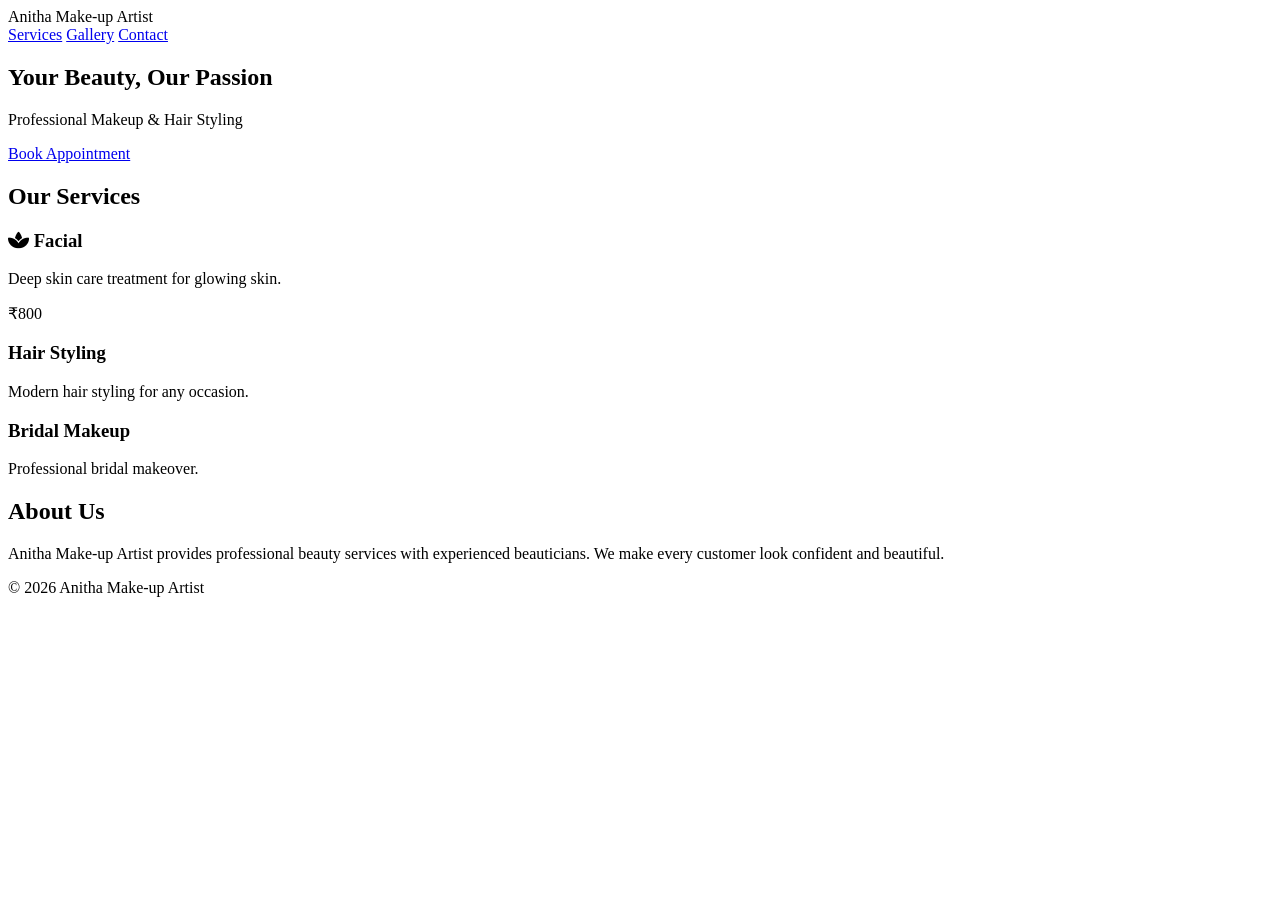
==== index.html @ ffa1fbe7 "Update index.html" ====
<!DOCTYPE html>
<html>

<head>
    <title>Anitha Make-up Artist</title>

    <!-- ✅ Add viewport here -->
    <meta name="viewport" content="width=device-width, initial-scale=1.0">

    <!-- CSS -->
    <link rel="stylesheet" href="css/style.css">

    <!-- Icons -->
    <link rel="stylesheet" href="https://cdnjs.cloudflare.com/ajax/libs/font-awesome/6.5.0/css/all.min.css">
</head>

<body>

<!-- HEADER -->
<header> 
    <div class="logo">Anitha Make-up Artist</div>    

    <nav>
        <a href="service.html">Services</a>
        <a href="gallery.html">Gallery</a>
        <a href="contact.html">Contact</a>
    </nav>
</header>

<!-- HERO SECTION -->
<section class="hero">
    <h2>Your Beauty, Our Passion</h2>
    <p>Professional Makeup & Hair Styling</p>

    <a href="https://docs.google.com/forms/d/e/1FAIpQLScGAyFZoMXkVG3QFe9zLGrSqBPzZteUra0w6aE1GgsXQfP-9A/viewform?usp=publish-editor" class="btn">
        Book Appointment
    </a>
</section>

<!-- SERVICES -->
<section class="services">
    <h2>Our Services</h2>

    <div class="service-box">
        <div class="card">
            <h3><i class="fas fa-spa"></i> Facial</h3>
            <p>Deep skin care treatment for glowing skin.</p>
            <p>₹800</p>
        </div>

        <div class="card">
            <h3>Hair Styling</h3>
            <p>Modern hair styling for any occasion.</p>
        </div>

        <div class="card">
            <h3>Bridal Makeup</h3>
            <p>Professional bridal makeover.</p>
        </div>
    </div>
</section>

<!-- ABOUT -->
<section class="about">
    <h2>About Us</h2>
    <p>
        Anitha Make-up Artist provides professional beauty services
        with experienced beauticians. We make every customer
        look confident and beautiful.
    </p>
</section>

<!-- FOOTER -->
<footer>
    <p>© 2026 Anitha Make-up Artist</p>
</footer>

</body>
</html>
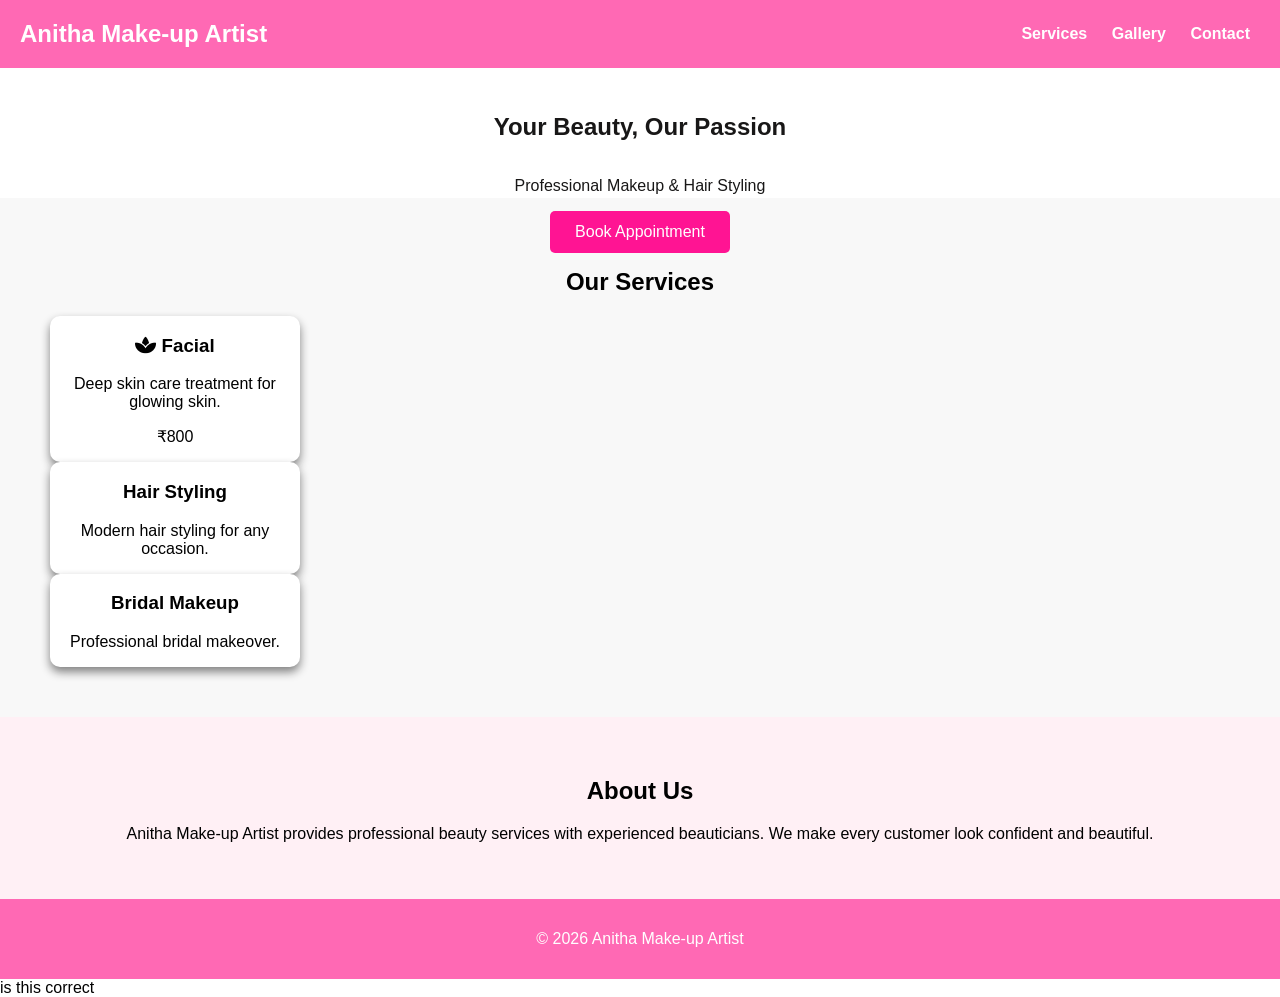
==== commit f672f7b1: "Update index.html" ====
--- a/index.html
+++ b/index.html
@@ -1,79 +1,104 @@
 <!DOCTYPE html>
 <html>
-
 <head>
-    <title>Anitha Make-up Artist</title>
-
-    <!-- ✅ Add viewport here -->
-    <meta name="viewport" content="width=device-width, initial-scale=1.0">
-
-    <!-- CSS -->
-    <link rel="stylesheet" href="css/style.css">
-
-    <!-- Icons -->
-    <link rel="stylesheet" href="https://cdnjs.cloudflare.com/ajax/libs/font-awesome/6.5.0/css/all.min.css">
+<title>Anitha Make-up Artist</title>
+<link rel="stylesheet" href="style.css">   
 </head>
 
 <body>
 
 <!-- HEADER -->
+
 <header> 
-    <div class="logo">Anitha Make-up Artist</div>    
+<div class="logo">Anitha Make-up Artist</div>    
+<head>
 
-    <nav>
-        <a href="service.html">Services</a>
-        <a href="gallery.html">Gallery</a>
-        <a href="contact.html">Contact</a>
-    </nav>
+<title>Anitha Make-up Artist</title>
+    
+<meta name="viewport" content="width=device-width, initial-scale=1.0">
+
+<link rel="stylesheet" href="css/style.css">
+
+<link rel="stylesheet" href="https://cdnjs.cloudflare.com/ajax/libs/font-awesome/6.5.0/css/all.min.css">
+
+</head>
+
+<nav>
+
+<a href="service.html">Services</a>
+<a href="gallery.html">Gallery</a>
+<a href="contact.html">Contact</a>
+
+</nav>
+
 </header>
 
+
 <!-- HERO SECTION -->
+
 <section class="hero">
-    <h2>Your Beauty, Our Passion</h2>
-    <p>Professional Makeup & Hair Styling</p>
 
-    <a href="https://docs.google.com/forms/d/e/1FAIpQLScGAyFZoMXkVG3QFe9zLGrSqBPzZteUra0w6aE1GgsXQfP-9A/viewform?usp=publish-editor" class="btn">
-        Book Appointment
-    </a>
+<h2>Your Beauty, Our Passion</h2>
+<p>Professional Makeup & Hair Styling</p>
+
+<a href="https://docs.google.com/forms/d/e/1FAIpQLScGAyFZoMXkVG3QFe9zLGrSqBPzZteUra0w6aE1GgsXQfP-9A/viewform?usp=publish-editor" class="btn">Book Appointment</a>
+
 </section>
 
+
 <!-- SERVICES -->
+
 <section class="services">
-    <h2>Our Services</h2>
 
-    <div class="service-box">
-        <div class="card">
-            <h3><i class="fas fa-spa"></i> Facial</h3>
-            <p>Deep skin care treatment for glowing skin.</p>
-            <p>₹800</p>
-        </div>
+<h2>Our Services</h2>
 
-        <div class="card">
-            <h3>Hair Styling</h3>
-            <p>Modern hair styling for any occasion.</p>
-        </div>
+<div class="service-box">
 
-        <div class="card">
-            <h3>Bridal Makeup</h3>
-            <p>Professional bridal makeover.</p>
-        </div>
-    </div>
+<div class="card">
+<h3><i class="fas fa-spa"></i> Facial</h3>
+<p>Deep skin care treatment for glowing skin.</p>
+<p>₹800</p>
+</div>
+
+<div class="card">
+<h3>Hair Styling</h3>
+<p>Modern hair styling for any occasion.</p>
+</div>
+
+<div class="card">
+<h3>Bridal Makeup</h3>
+<p>Professional bridal makeover.</p>
+</div>
+
+</div>
+
 </section>
 
+
 <!-- ABOUT -->
+
 <section class="about">
-    <h2>About Us</h2>
-    <p>
-        Anitha Make-up Artist provides professional beauty services
-        with experienced beauticians. We make every customer
-        look confident and beautiful.
-    </p>
+
+<h2>About Us</h2>
+
+<p>
+Anitha Make-up Artist provides professional beauty services
+with experienced beauticians. We make every customer
+look confident and beautiful.
+</p>
+
 </section>
 
+
 <!-- FOOTER -->
+
 <footer>
-    <p>© 2026 Anitha Make-up Artist</p>
+
+<p>© 2026 Anitha Make-up Artist</p>
+
 </footer>
+
 
 </body>
 </html>
+is this correct
--- a/style.css
+++ b/style.css
@@ -0,0 +1,265 @@
+body{
+margin:0;
+font-family:Arial;
+}
+
+/* HEADER */
+
+header{
+display:flex;
+justify-content:space-between;
+align-items:center;
+padding:20px;
+background:#ff69b4;   
+color:white;
+}
+
+nav a{
+margin:10px;
+color:white;
+text-decoration:none;
+font-weight:bold;
+}
+
+/* HERO */
+
+.hero{
+background:url("../images/banner.jpg");
+background-size:cover;
+background-position:center;
+height:50px;
+padding-top: 80px;
+color:rgb(24, 23, 23);
+display:flex;
+flex-direction:column;
+justify-content:center;
+align-items:center;
+text-align:center;
+}
+
+.hero h1{
+font-size:50px;
+}
+
+.btn{
+background:#ff1493;
+padding:12px 25px;
+color:white;
+text-decoration:none;
+border-radius:5px;
+}
+
+/* SERVICES */
+
+.services{
+text-align:center;
+justify-items: center;
+padding:80px;
+}
+
+.service-container{
+display:flex;
+justify-content:center;
+gap:30px;
+}
+
+.card{
+width:250px;
+background:white;
+border-radius:10px;
+box-shadow:0 5px 10px gray;
+overflow:hidden;
+transition:0.3s;
+}
+
+.card img{
+width:100%;
+}
+
+.card:hover{
+transform:scale(1.05);
+}
+
+/* ABOUT */
+
+.about{
+background:#fff0f5;
+padding:40px;
+text-align:center;
+}
+
+/* FOOTER */
+
+footer{
+background:#ff69b4;
+color:white;
+text-align:center;
+padding:15px;
+}
+
+/* Contact */
+.contact-box{
+    gap: 30px;
+}
+
+.whatsapp-btn{
+background:#25D366;
+color:white;
+padding:10px 20px;
+text-decoration:none;
+border-radius:5px;
+}
+
+.gallery-container{
+display:grid;
+grid-template-columns:repeat(auto-fit,minmax(200px,1fr));
+gap:20px;
+padding:20px;
+}
+
+.gallery-container img{
+width:100%;
+border-radius:10px;
+transition:0.4s;
+}
+
+.gallery-container img:hover{
+transform:scale(1.1);
+}
+
+
+
+.services{
+text-align:center;
+padding:50px;
+background:#f8f8f8;
+}
+
+.services h1{
+font-size:40px;
+margin-bottom:40px;
+}
+
+.service-container{
+display:flex;
+justify-content:center;
+gap:30px;
+flex-wrap:wrap;
+}
+
+.service-card{
+background:white;
+padding:30px;
+width:250px;
+border-radius:10px;
+box-shadow:0 5px 15px rgba(0,0,0,0.2);
+transition:0.3s;
+}
+
+.service-card h2{
+color:#ff4d88;
+}
+
+.service-card span{
+display:block;
+margin-top:10px;
+font-weight:bold;
+font-size:18px;
+}
+
+.service-card:hover{
+transform:translateY(-10px);
+box-shadow:0 10px 25px rgba(0,0,0,0.3);
+}
+
+
+.gallery{
+text-align:center;
+padding:50px;
+}
+
+.gallery h1{
+font-size:40px;
+margin-bottom:30px;
+}
+
+.gallery-container{
+display:grid;
+grid-template-columns:repeat(auto-fit,minmax(220px,1fr));
+gap:20px;
+padding:20px;
+}
+
+.gallery-container img{
+width:100%;
+height:200px;
+object-fit:cover;
+border-radius:10px;
+transition:0.4s;
+box-shadow:0 5px 15px rgba(0,0,0,0.2);
+}
+
+.gallery-container img:hover{
+transform:scale(1.1);
+box-shadow:0 10px 25px rgba(0,0,0,0.3);
+}
+
+/* Navbar */
+
+.navbar{
+display:flex;
+justify-content:space-between;
+align-items:center;
+padding:15px 50px;
+background:#ff4d88;
+color:white;
+}
+
+.logo{
+font-size:24px;
+font-weight:bold;
+}
+
+.navbar ul{
+list-style:none;
+display:flex;
+gap:20px;
+margin:0;
+padding:0;
+}
+
+.navbar ul li a{
+text-decoration:none;
+color:white;
+font-size:16px;
+transition:0.3s;
+}
+
+.navbar ul li a:hover{
+color:#ffd1e3;
+}
+
+.back-btn{
+display:inline-block;
+margin-top:20px;
+text-decoration:none;
+background:#555;
+color:white;
+padding:8px 20px;
+border-radius:5px;
+transition:0.3s;
+}
+
+.back-btn:hover{
+background:#333;
+}
+
+
+.form-buttons{
+display:flex;
+justify-content:center;
+gap:20px;
+margin-top:20px;
+}
+
+
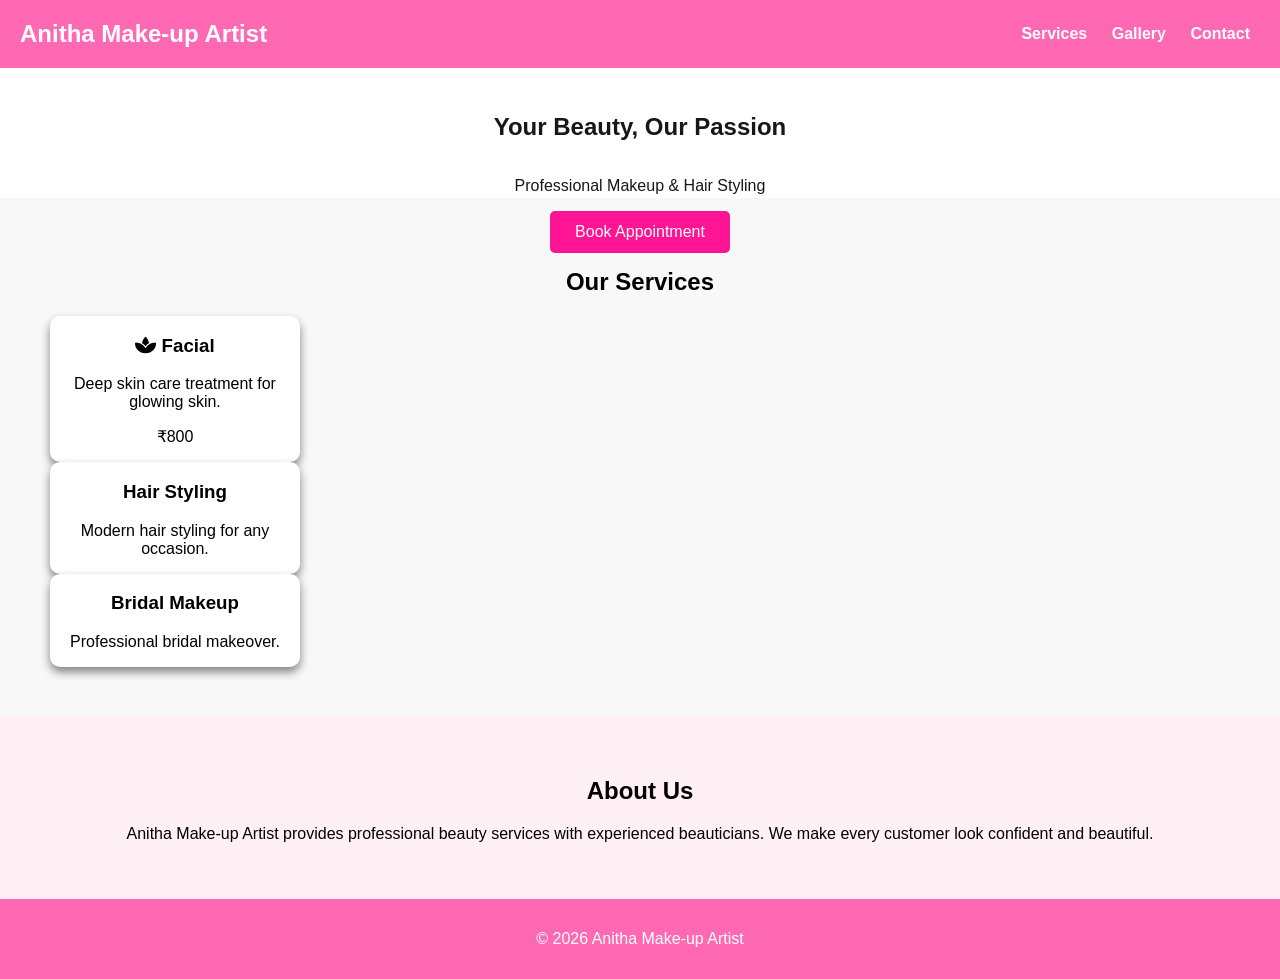
==== commit 563e9ef4: "Update index.html" ====
--- a/index.html
+++ b/index.html
@@ -101,4 +101,3 @@
 
 </body>
 </html>
-is this correct
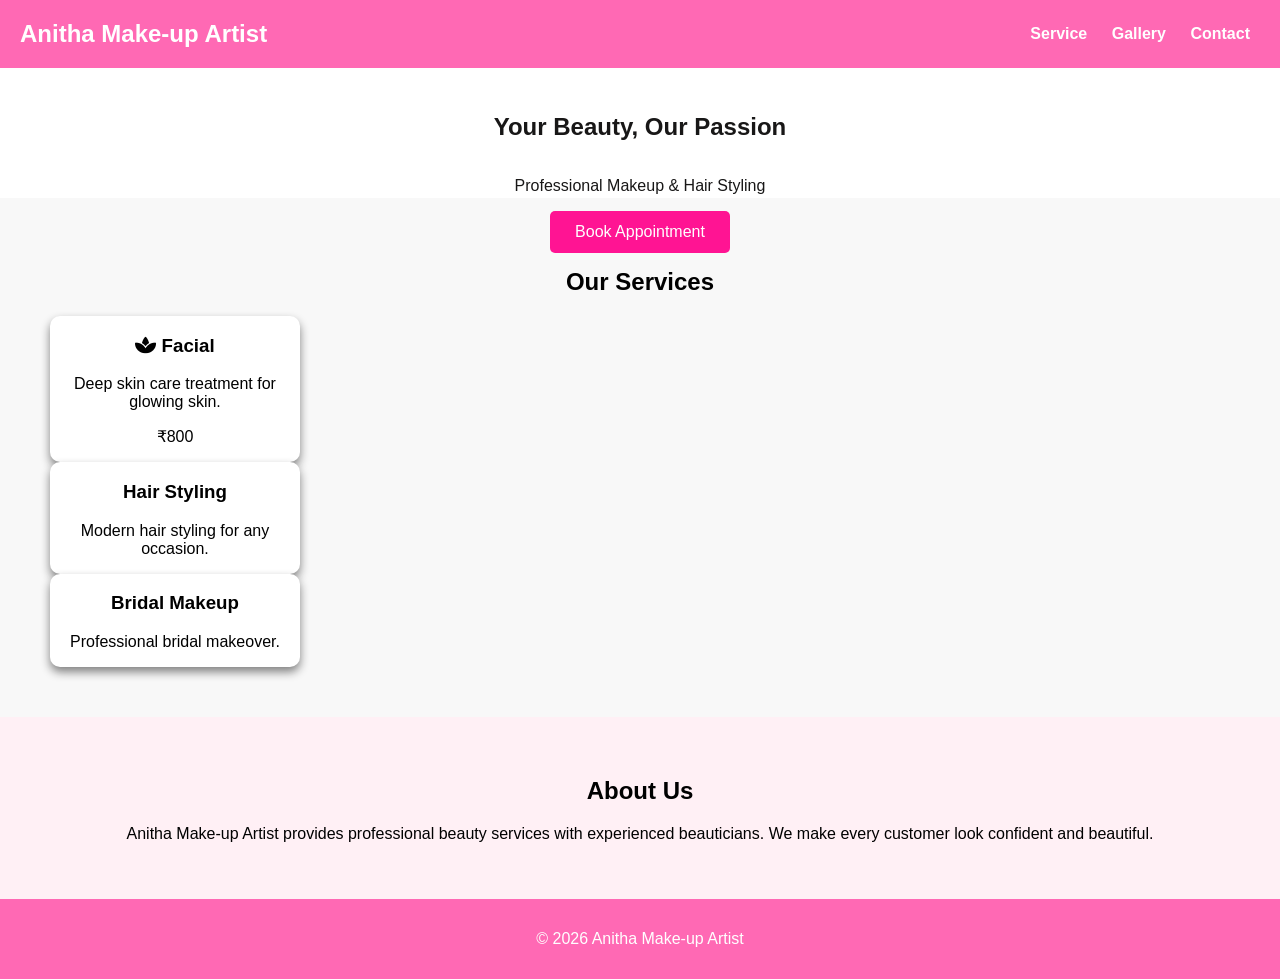
==== commit 8a33d778: "Update index.html" ====
--- a/index.html
+++ b/index.html
@@ -25,7 +25,7 @@
 
 <nav>
 
-<a href="service.html">Services</a>
+<a href="service.html">Service</a>
 <a href="gallery.html">Gallery</a>
 <a href="contact.html">Contact</a>
 
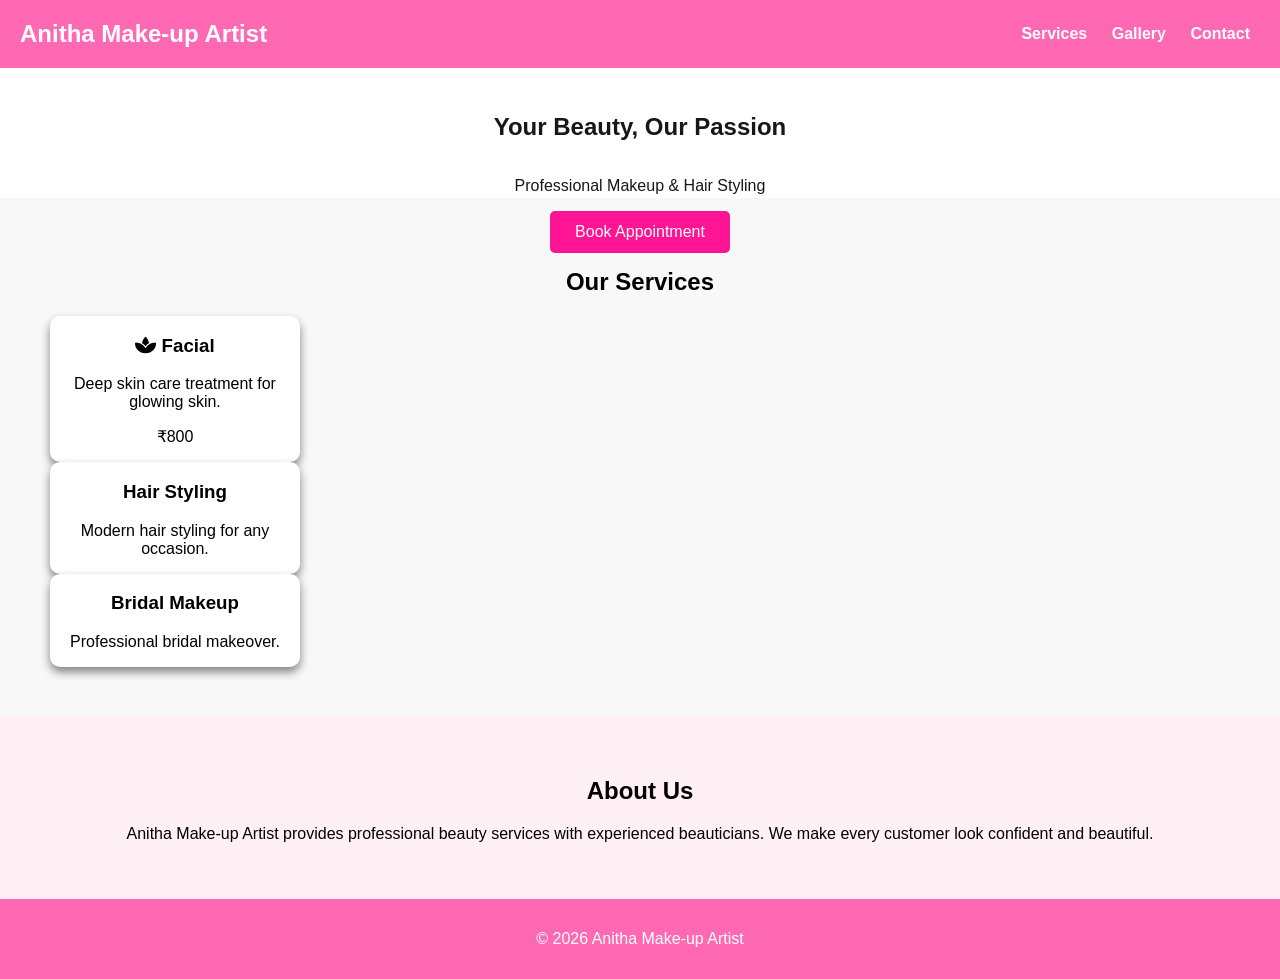
==== commit fcce453f: "Update index.html" ====
--- a/index.html
+++ b/index.html
@@ -25,7 +25,7 @@
 
 <nav>
 
-<a href="service.html">Service</a>
+<a href="service.html">Services</a>
 <a href="gallery.html">Gallery</a>
 <a href="contact.html">Contact</a>
 
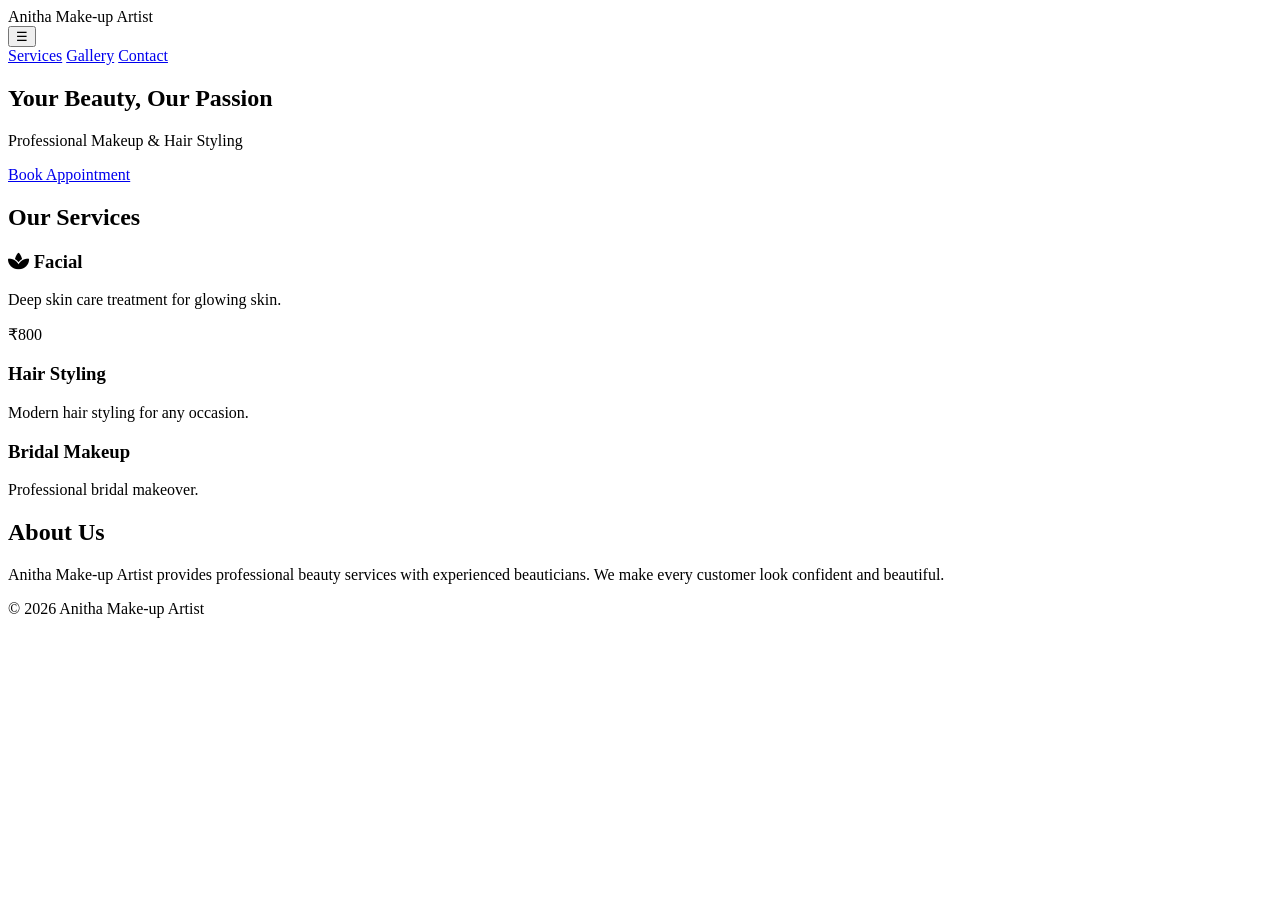
==== commit 59c1143d: "Update index.html" ====
--- a/index.html
+++ b/index.html
@@ -2,7 +2,12 @@
 <html>
 <head>
 <title>Anitha Make-up Artist</title>
-<link rel="stylesheet" href="style.css">   
+
+<meta name="viewport" content="width=device-width, initial-scale=1.0">
+
+<link rel="stylesheet" href="css/style.css">
+
+<link rel="stylesheet" href="https://cdnjs.cloudflare.com/ajax/libs/font-awesome/6.5.0/css/all.min.css">
 </head>
 
 <body>
@@ -10,27 +15,19 @@
 <!-- HEADER -->
 
 <header> 
-<div class="logo">Anitha Make-up Artist</div>    
-<head>
+<div class="logo">Anitha Make-up Artist</div> 
+    
+<!-- Hamburger Button -->
+<button class="menu-btn" onclick="toggleMenu()">☰</button>
+</button>
+    
 
-<title>Anitha Make-up Artist</title>
-    
-<meta name="viewport" content="width=device-width, initial-scale=1.0">
-
-<link rel="stylesheet" href="css/style.css">
-
-<link rel="stylesheet" href="https://cdnjs.cloudflare.com/ajax/libs/font-awesome/6.5.0/css/all.min.css">
-
-</head>
-
-<nav>
-
-<a href="service.html">Services</a>
-<a href="gallery.html">Gallery</a>
-<a href="contact.html">Contact</a>
-
+<!-- NAV -->
+<nav id="navMenu">
+ <a href="service.html">Services</a>
+ <a href="gallery.html">Gallery</a>
+ <a href="contact.html">Contact</a>
 </nav>
-
 </header>
 
 
@@ -97,7 +94,12 @@
 <p>© 2026 Anitha Make-up Artist</p>
 
 </footer>
-
+<!-- JS -->
+<script>
+function toggleMenu() {
+  document.getElementById("navMenu").classList.toggle("active");
+}
+</script>
 
 </body>
 </html>
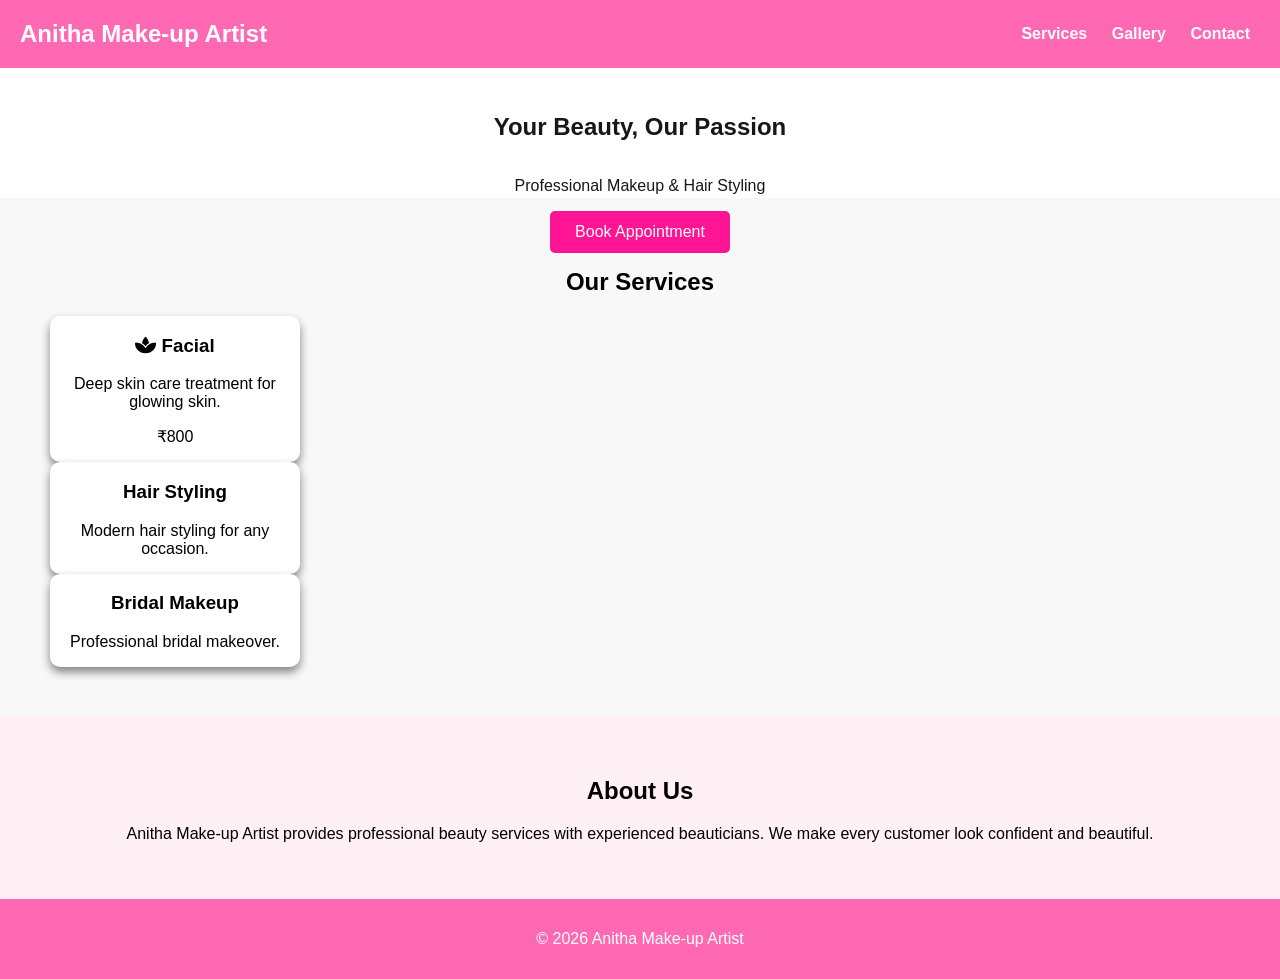
==== commit 9825fcc2: "Update index.html" ====
--- a/index.html
+++ b/index.html
@@ -2,12 +2,7 @@
 <html>
 <head>
 <title>Anitha Make-up Artist</title>
-
-<meta name="viewport" content="width=device-width, initial-scale=1.0">
-
-<link rel="stylesheet" href="css/style.css">
-
-<link rel="stylesheet" href="https://cdnjs.cloudflare.com/ajax/libs/font-awesome/6.5.0/css/all.min.css">
+<link rel="stylesheet" href="style.css">   
 </head>
 
 <body>
@@ -15,19 +10,27 @@
 <!-- HEADER -->
 
 <header> 
-<div class="logo">Anitha Make-up Artist</div> 
+<div class="logo">Anitha Make-up Artist</div>    
+<head>
+
+<title>Anitha Make-up Artist</title>
     
-<!-- Hamburger Button -->
-<button class="menu-btn" onclick="toggleMenu()">☰</button>
-</button>
-    
+<meta name="viewport" content="width=device-width, initial-scale=1.0">
 
-<!-- NAV -->
-<nav id="navMenu">
- <a href="service.html">Services</a>
- <a href="gallery.html">Gallery</a>
- <a href="contact.html">Contact</a>
+<link rel="stylesheet" href="css/style.css">
+
+<link rel="stylesheet" href="https://cdnjs.cloudflare.com/ajax/libs/font-awesome/6.5.0/css/all.min.css">
+
+</head>
+
+<nav>
+
+<a href="service.html">Services</a>
+<a href="gallery.html">Gallery</a>
+<a href="contact.html">Contact</a>
+
 </nav>
+
 </header>
 
 
@@ -94,12 +97,7 @@
 <p>© 2026 Anitha Make-up Artist</p>
 
 </footer>
-<!-- JS -->
-<script>
-function toggleMenu() {
-  document.getElementById("navMenu").classList.toggle("active");
-}
-</script>
+
 
 </body>
 </html>
--- a/style.css
+++ b/style.css
@@ -0,0 +1,265 @@
+body{
+margin:0;
+font-family:Arial;
+}
+
+/* HEADER */
+
+header{
+display:flex;
+justify-content:space-between;
+align-items:center;
+padding:20px;
+background:#ff69b4;   
+color:white;
+}
+
+nav a{
+margin:10px;
+color:white;
+text-decoration:none;
+font-weight:bold;
+}
+
+/* HERO */
+
+.hero{
+background:url("../images/banner.jpg");
+background-size:cover;
+background-position:center;
+height:50px;
+padding-top: 80px;
+color:rgb(24, 23, 23);
+display:flex;
+flex-direction:column;
+justify-content:center;
+align-items:center;
+text-align:center;
+}
+
+.hero h1{
+font-size:50px;
+}
+
+.btn{
+background:#ff1493;
+padding:12px 25px;
+color:white;
+text-decoration:none;
+border-radius:5px;
+}
+
+/* SERVICES */
+
+.services{
+text-align:center;
+justify-items: center;
+padding:80px;
+}
+
+.service-container{
+display:flex;
+justify-content:center;
+gap:30px;
+}
+
+.card{
+width:250px;
+background:white;
+border-radius:10px;
+box-shadow:0 5px 10px gray;
+overflow:hidden;
+transition:0.3s;
+}
+
+.card img{
+width:100%;
+}
+
+.card:hover{
+transform:scale(1.05);
+}
+
+/* ABOUT */
+
+.about{
+background:#fff0f5;
+padding:40px;
+text-align:center;
+}
+
+/* FOOTER */
+
+footer{
+background:#ff69b4;
+color:white;
+text-align:center;
+padding:15px;
+}
+
+/* Contact */
+.contact-box{
+    gap: 30px;
+}
+
+.whatsapp-btn{
+background:#25D366;
+color:white;
+padding:10px 20px;
+text-decoration:none;
+border-radius:5px;
+}
+
+.gallery-container{
+display:grid;
+grid-template-columns:repeat(auto-fit,minmax(200px,1fr));
+gap:20px;
+padding:20px;
+}
+
+.gallery-container img{
+width:100%;
+border-radius:10px;
+transition:0.4s;
+}
+
+.gallery-container img:hover{
+transform:scale(1.1);
+}
+
+
+
+.services{
+text-align:center;
+padding:50px;
+background:#f8f8f8;
+}
+
+.services h1{
+font-size:40px;
+margin-bottom:40px;
+}
+
+.service-container{
+display:flex;
+justify-content:center;
+gap:30px;
+flex-wrap:wrap;
+}
+
+.service-card{
+background:white;
+padding:30px;
+width:250px;
+border-radius:10px;
+box-shadow:0 5px 15px rgba(0,0,0,0.2);
+transition:0.3s;
+}
+
+.service-card h2{
+color:#ff4d88;
+}
+
+.service-card span{
+display:block;
+margin-top:10px;
+font-weight:bold;
+font-size:18px;
+}
+
+.service-card:hover{
+transform:translateY(-10px);
+box-shadow:0 10px 25px rgba(0,0,0,0.3);
+}
+
+
+.gallery{
+text-align:center;
+padding:50px;
+}
+
+.gallery h1{
+font-size:40px;
+margin-bottom:30px;
+}
+
+.gallery-container{
+display:grid;
+grid-template-columns:repeat(auto-fit,minmax(220px,1fr));
+gap:20px;
+padding:20px;
+}
+
+.gallery-container img{
+width:100%;
+height:200px;
+object-fit:cover;
+border-radius:10px;
+transition:0.4s;
+box-shadow:0 5px 15px rgba(0,0,0,0.2);
+}
+
+.gallery-container img:hover{
+transform:scale(1.1);
+box-shadow:0 10px 25px rgba(0,0,0,0.3);
+}
+
+/* Navbar */
+
+.navbar{
+display:flex;
+justify-content:space-between;
+align-items:center;
+padding:15px 50px;
+background:#ff4d88;
+color:white;
+}
+
+.logo{
+font-size:24px;
+font-weight:bold;
+}
+
+.navbar ul{
+list-style:none;
+display:flex;
+gap:20px;
+margin:0;
+padding:0;
+}
+
+.navbar ul li a{
+text-decoration:none;
+color:white;
+font-size:16px;
+transition:0.3s;
+}
+
+.navbar ul li a:hover{
+color:#ffd1e3;
+}
+
+.back-btn{
+display:inline-block;
+margin-top:20px;
+text-decoration:none;
+background:#555;
+color:white;
+padding:8px 20px;
+border-radius:5px;
+transition:0.3s;
+}
+
+.back-btn:hover{
+background:#333;
+}
+
+
+.form-buttons{
+display:flex;
+justify-content:center;
+gap:20px;
+margin-top:20px;
+}
+
+
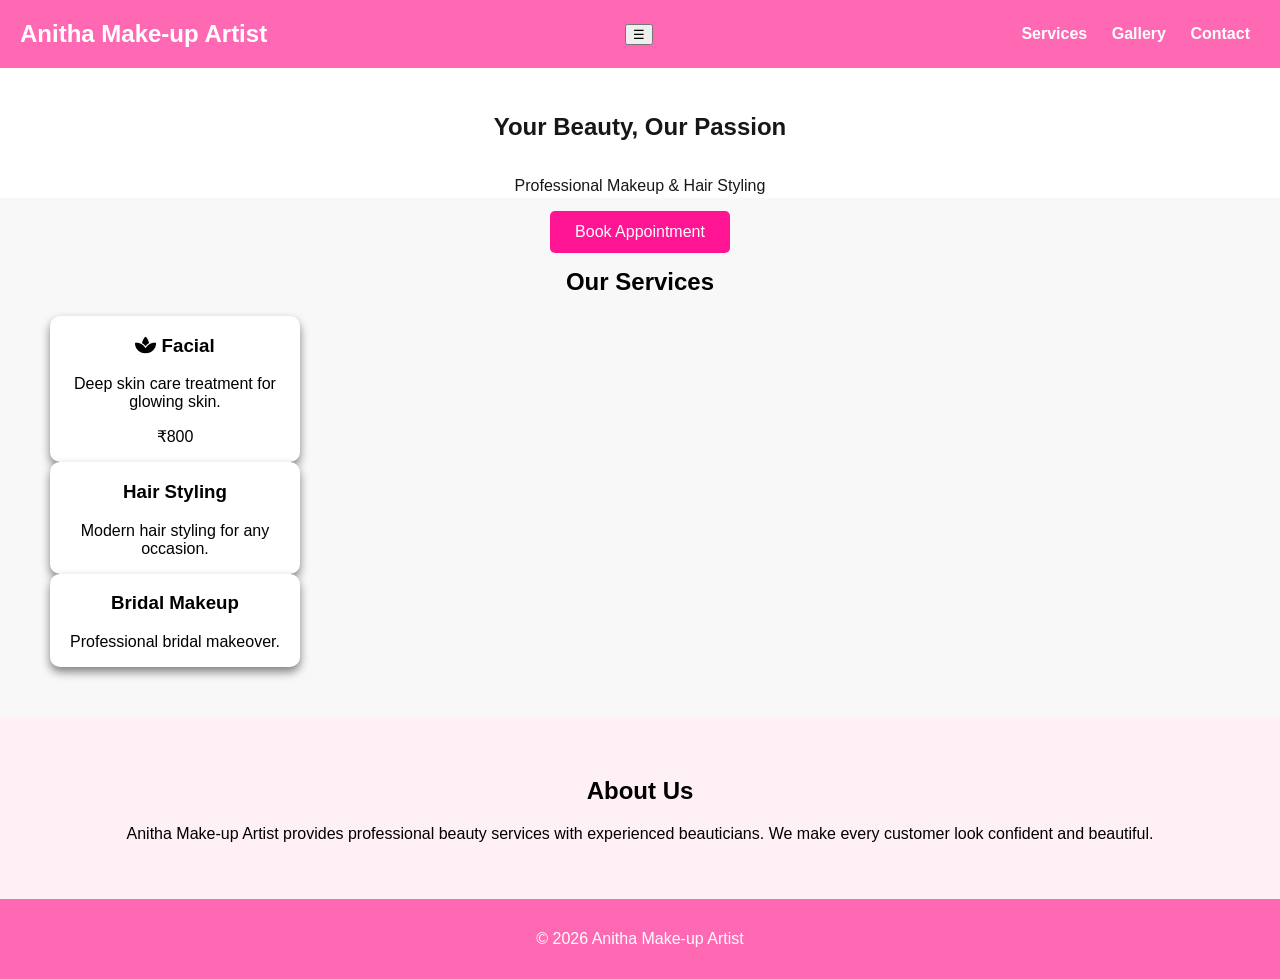
==== commit 4d94abd7: "Update index.html" ====
--- a/index.html
+++ b/index.html
@@ -2,102 +2,91 @@
 <html>
 <head>
 <title>Anitha Make-up Artist</title>
-<link rel="stylesheet" href="style.css">   
+
+<meta name="viewport" content="width=device-width, initial-scale=1.0">
+
+<link rel="stylesheet" href="style.css">
+
+<link rel="stylesheet" href="https://cdnjs.cloudflare.com/ajax/libs/font-awesome/6.5.0/css/all.min.css">
+
 </head>
 
 <body>
 
 <!-- HEADER -->
+<header> 
+  <div class="logo">Anitha Make-up Artist</div>    
+  
 
-<header> 
-<div class="logo">Anitha Make-up Artist</div>    
-<head>
+  <!-- Hamburger Button -->
+  <button class="menu-btn" onclick="toggleMenu()">☰</button>
+    
+  </button>
 
-<title>Anitha Make-up Artist</title>
-    
-<meta name="viewport" content="width=device-width, initial-scale=1.0">
-
-<link rel="stylesheet" href="css/style.css">
-
-<link rel="stylesheet" href="https://cdnjs.cloudflare.com/ajax/libs/font-awesome/6.5.0/css/all.min.css">
-
-</head>
-
-<nav>
-
-<a href="service.html">Services</a>
-<a href="gallery.html">Gallery</a>
-<a href="contact.html">Contact</a>
-
-</nav>
-
+  <!-- NAV -->
+  <nav id="navMenu">
+    <a href="service.html">Services</a>
+    <a href="gallery.html">Gallery</a>
+    <a href="contact.html">Contact</a>
+  </nav>
 </header>
 
+<!-- HERO SECTION -->
+<section class="hero">
+  <h2>Your Beauty, Our Passion</h2>
+  <p>Professional Makeup & Hair Styling</p>
 
-<!-- HERO SECTION -->
-
-<section class="hero">
-
-<h2>Your Beauty, Our Passion</h2>
-<p>Professional Makeup & Hair Styling</p>
-
-<a href="https://docs.google.com/forms/d/e/1FAIpQLScGAyFZoMXkVG3QFe9zLGrSqBPzZteUra0w6aE1GgsXQfP-9A/viewform?usp=publish-editor" class="btn">Book Appointment</a>
-
+  <a href="https://docs.google.com/forms/d/e/1FAIpQLScGAyFZoMXkVG3QFe9zLGrSqBPzZteUra0w6aE1GgsXQfP-9A/viewform?usp=publish-editor" class="btn">
+    Book Appointment
+  </a>
 </section>
 
+<!-- SERVICES -->
+<section class="services">
+  <h2>Our Services</h2>
 
-<!-- SERVICES -->
+  <div class="service-box">
 
-<section class="services">
+    <div class="card">
+      <h3><i class="fas fa-spa"></i> Facial</h3>
+      <p>Deep skin care treatment for glowing skin.</p>
+      <p>₹800</p>
+    </div>
 
-<h2>Our Services</h2>
+    <div class="card">
+      <h3>Hair Styling</h3>
+      <p>Modern hair styling for any occasion.</p>
+    </div>
 
-<div class="service-box">
+    <div class="card">
+      <h3>Bridal Makeup</h3>
+      <p>Professional bridal makeover.</p>
+    </div>
 
-<div class="card">
-<h3><i class="fas fa-spa"></i> Facial</h3>
-<p>Deep skin care treatment for glowing skin.</p>
-<p>₹800</p>
-</div>
-
-<div class="card">
-<h3>Hair Styling</h3>
-<p>Modern hair styling for any occasion.</p>
-</div>
-
-<div class="card">
-<h3>Bridal Makeup</h3>
-<p>Professional bridal makeover.</p>
-</div>
-
-</div>
-
+  </div>
 </section>
 
-
 <!-- ABOUT -->
-
 <section class="about">
-
-<h2>About Us</h2>
-
-<p>
-Anitha Make-up Artist provides professional beauty services
-with experienced beauticians. We make every customer
-look confident and beautiful.
-</p>
-
+  <h2>About Us</h2>
+  <p>
+    Anitha Make-up Artist provides professional beauty services
+    with experienced beauticians. We make every customer
+    look confident and beautiful.
+  </p>
 </section>
 
-
 <!-- FOOTER -->
-
 <footer>
-
-<p>© 2026 Anitha Make-up Artist</p>
-
+  <p>© 2026 Anitha Make-up Artist</p>
 </footer>
 
+<!-- JS -->
+<script>
+function toggleMenu() {
+  document.getElementById("navMenu").classList.toggle("active");
+}
+</script>
 
 </body>
 </html>
